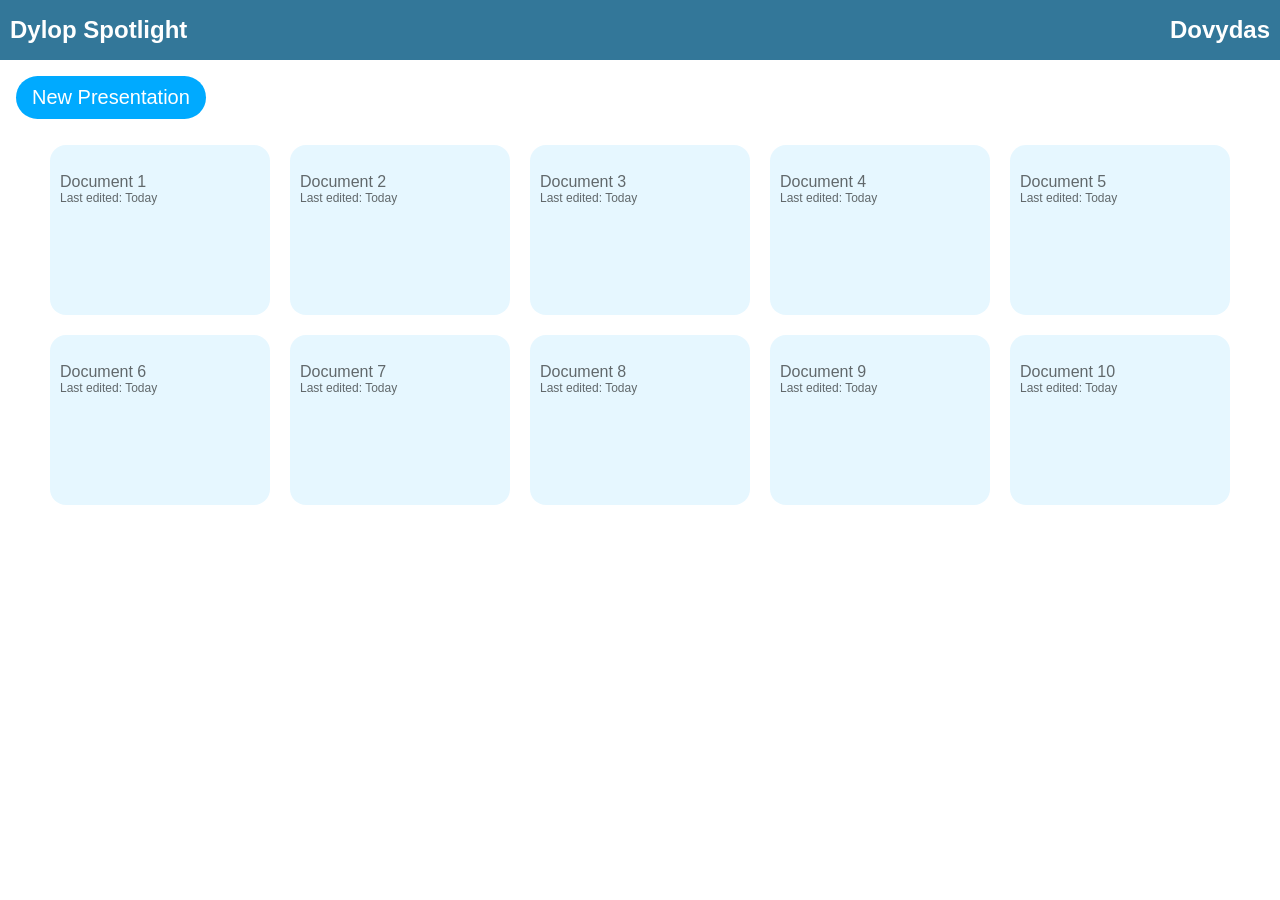
==== index.html @ d955b92a "first commit" ====
<!DOCTYPE html>
<html lang="en">
<head>
    <meta charset="UTF-8">
    <meta name="viewport" content="width=device-width, initial-scale=1.0">
    <title>Document</title>
</head>
<body>
    
</body>
<script>
    window.location.href = "/html/home.html";
</script>
</html>
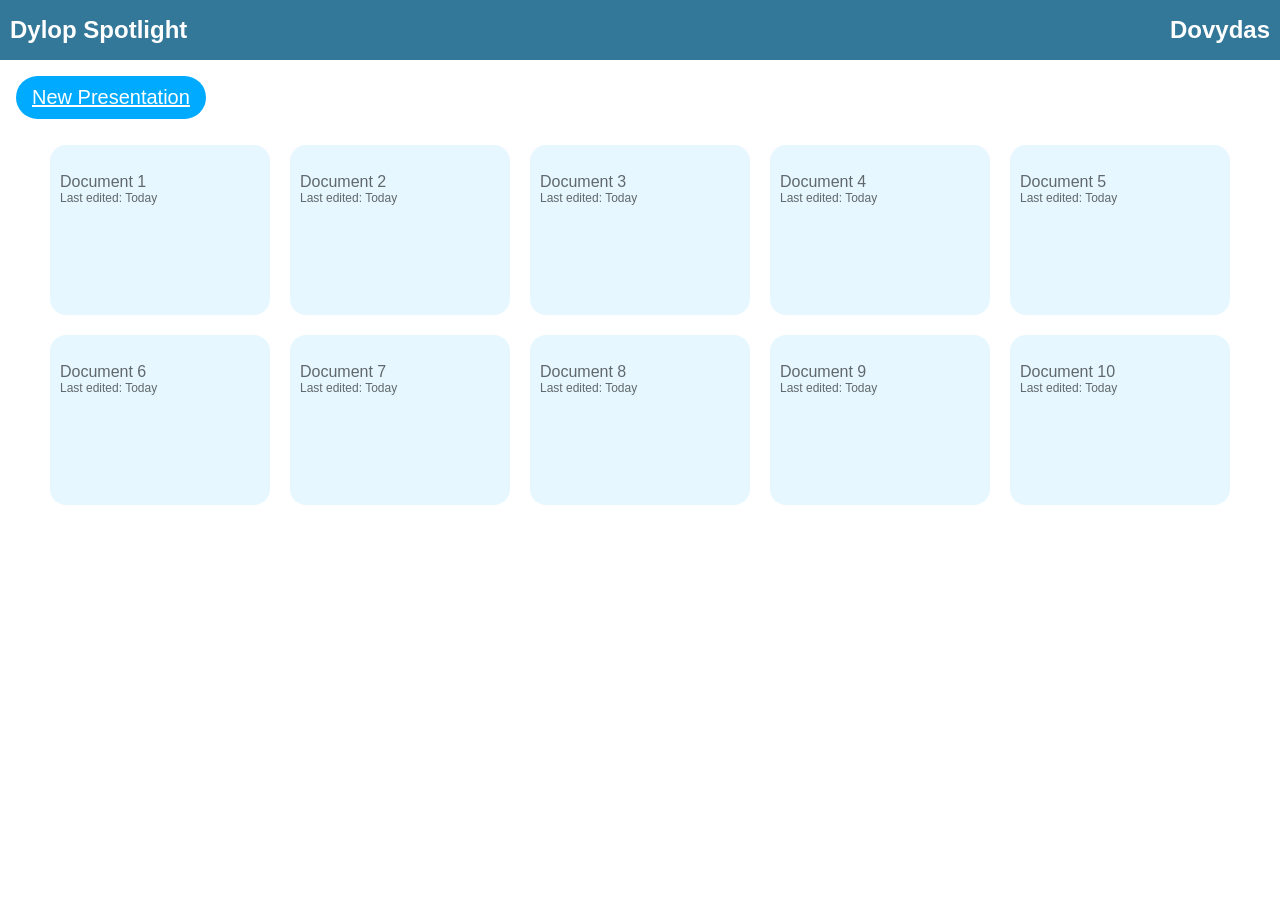
==== commit d196e486: "Fixing issue with Deployment file not found" ====
--- a/index.html
+++ b/index.html
@@ -9,6 +9,6 @@
     
 </body>
 <script>
-    window.location.href = "/html/home.html";
+    window.location.href = "html/home.html";
 </script>
 </html>
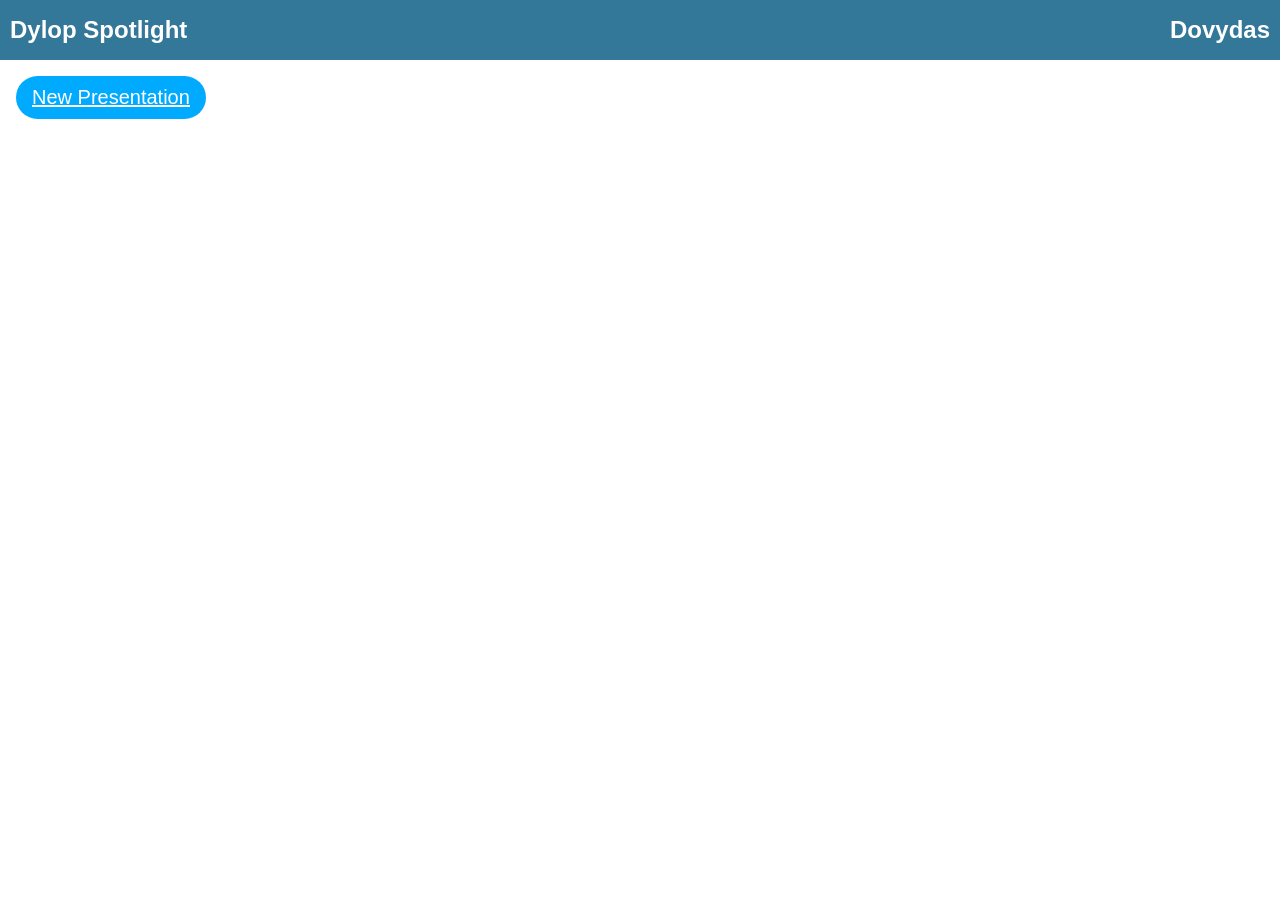
==== commit d7c38bf0: "Added selection box and made north and south handles work. Also Changed the dirrectorry of html file" ====
--- a/index.html
+++ b/index.html
@@ -3,12 +3,22 @@
 <head>
     <meta charset="UTF-8">
     <meta name="viewport" content="width=device-width, initial-scale=1.0">
-    <title>Document</title>
+    <title>Home - Dylop Spotlight</title>
+    <link rel="stylesheet" href="css/main.css">
+    <link rel="stylesheet" href="css/home.css">
 </head>
 <body>
-    
+    <header>
+        <p style="flex: 1;">Dylop <c color="sky-blue">Spotlight</c></p>
+        <div style="flex: 0;">Dovydas</div> <!-- TODO: Profile -->
+    </header>
+
+    <a href="html/editor.html" class="button">New Presentation</a> <!-- TODO: New document -->
+
+    <!-- TODO: Document list -->
+    <div id="document-list">
+        
+    </div>
 </body>
-<script>
-    window.location.href = "html/home.html";
-</script>
+<script src="js/home.js"></script>
 </html>
--- a/css/main.css
+++ b/css/main.css
@@ -0,0 +1,18 @@
+* {
+    margin: 0;
+    font-family: sans-serif;
+}
+
+header {
+    display: flex;
+    background-color: hsl(200, 50%, 40%);
+    color: hsl(0, 0%, 100%);
+    text-align: left;
+    font-family: sans-serif;
+    font-size: 24px;
+    font-weight: bold;
+    height: 60px;
+    min-height: 60px;
+    align-items: center;
+    padding: 0 10px;
+}
--- a/css/home.css
+++ b/css/home.css
@@ -0,0 +1,44 @@
+.document-list-button {
+    background-color: hsl(200, 100%, 95%);
+    color: hsl(200, 5%, 40%);
+    padding: 10px;
+    margin: 10px;
+    text-align: left;
+    display: inline-block;
+    font-family: sans-serif;
+    cursor: pointer;
+    border-radius: 16px;
+    width: 200px;
+    height: 150px;
+}
+
+.document-list-button > h1 {
+    font-size: 16px;
+    margin: 0;
+    font-weight: normal;
+}
+
+.document-list-button > p {
+    font-size: 12px;
+    margin: 0;
+    font-weight: normal;
+}
+
+#document-list {
+    display: flex;
+    justify-content: center;
+    flex-wrap: wrap;
+}
+
+.button {
+    display: inline-block;
+    background-color: hsl(200, 100%, 50%);
+    color: hsl(0, 0%, 100%);
+    margin: 16px;
+    padding: 10px 16px;
+    font-family: sans-serif;
+    cursor: pointer;
+    border-radius: 32px;
+    font-size: 20px;
+    min-width: 20px;
+}
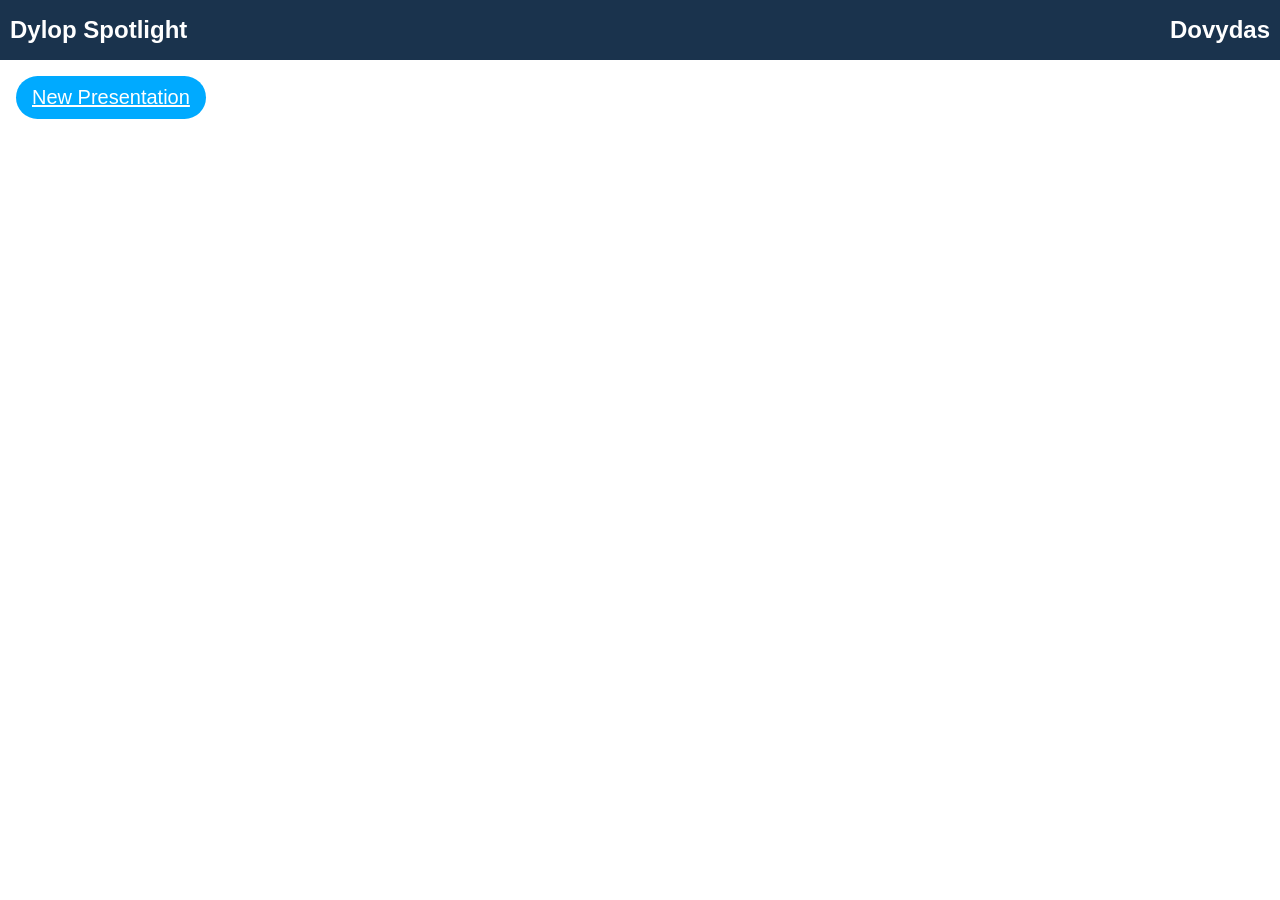
==== commit 37fa0e06: "Finished first version of DylopSpotlight" ====
--- a/index.html
+++ b/index.html
@@ -6,6 +6,8 @@
     <title>Home - Dylop Spotlight</title>
     <link rel="stylesheet" href="css/main.css">
     <link rel="stylesheet" href="css/home.css">
+
+    <link rel="icon" type="image/png" href="src/DSpot-Icon.png">
 </head>
 <body>
     <header>
@@ -13,7 +15,7 @@
         <div style="flex: 0;">Dovydas</div> <!-- TODO: Profile -->
     </header>
 
-    <a href="html/editor.html" class="button">New Presentation</a> <!-- TODO: New document -->
+    <a href="editor.html" class="button">New Presentation</a> <!-- TODO: New document -->
 
     <!-- TODO: Document list -->
     <div id="document-list">
--- a/css/main.css
+++ b/css/main.css
@@ -5,7 +5,7 @@
 
 header {
     display: flex;
-    background-color: hsl(200, 50%, 40%);
+    background-color: hsl(210, 50%, 20%);
     color: hsl(0, 0%, 100%);
     text-align: left;
     font-family: sans-serif;
@@ -15,4 +15,75 @@
     min-height: 60px;
     align-items: center;
     padding: 0 10px;
+    z-index: 1000000;
+}
+
+
+.h-dropdown-menu {
+    font-weight: normal;
+    font-size: 18px;
+    width: 80px;
+    height: 40px;
+    align-content: center;
+    text-align: center;
+    border-radius: 50px;
+    cursor: pointer;
+    transition: all 0.2s ease-in-out;
+    position: relative;
+    margin-left: 10px;
+}
+
+.h-dropdown-menu:hover {
+    backdrop-filter: brightness(120%);
+}
+
+.h-dropdown {
+    text-align: left;
+    top: 0;
+    width: 300px;
+    height: 100px;
+    position: absolute;
+}
+
+.h-dropdown-list {
+    position: absolute;
+    top: 50px;
+    width: 300px;
+    background-color: hsl(210, 50%, 15%);
+    padding: 5px 10px;
+    border-radius: 0px 0px 20px 20px;
+}
+
+.h-dropdown-item {
+    padding: 10px;
+    margin: 5px 0;
+    border-radius: 10px;
+}
+
+.h-dropdown-item:hover {
+    backdrop-filter: brightness(150%);
+}
+
+.h-dropdown hr {
+    border: 1px solid hsla(210, 50%, 80%, 0.1);
+}
+
+#project-title {
+    width: 200px;
+    height: 40px;
+    border-radius: 10px;
+    border: 2px dashed hsl(210, 50%, 10%);
+    background-color: hsl(210, 50%, 20%);
+    font-size: 20px;
+    outline: none;
+    padding: 0 10px;
+    color: white;
+    text-decoration: none;
+    font-weight: bold;
+}
+
+#project-title:focus {
+    border: none;
+    color: black;
+    background-color: hsla(0, 0%, 100%, 0.75);
 }
